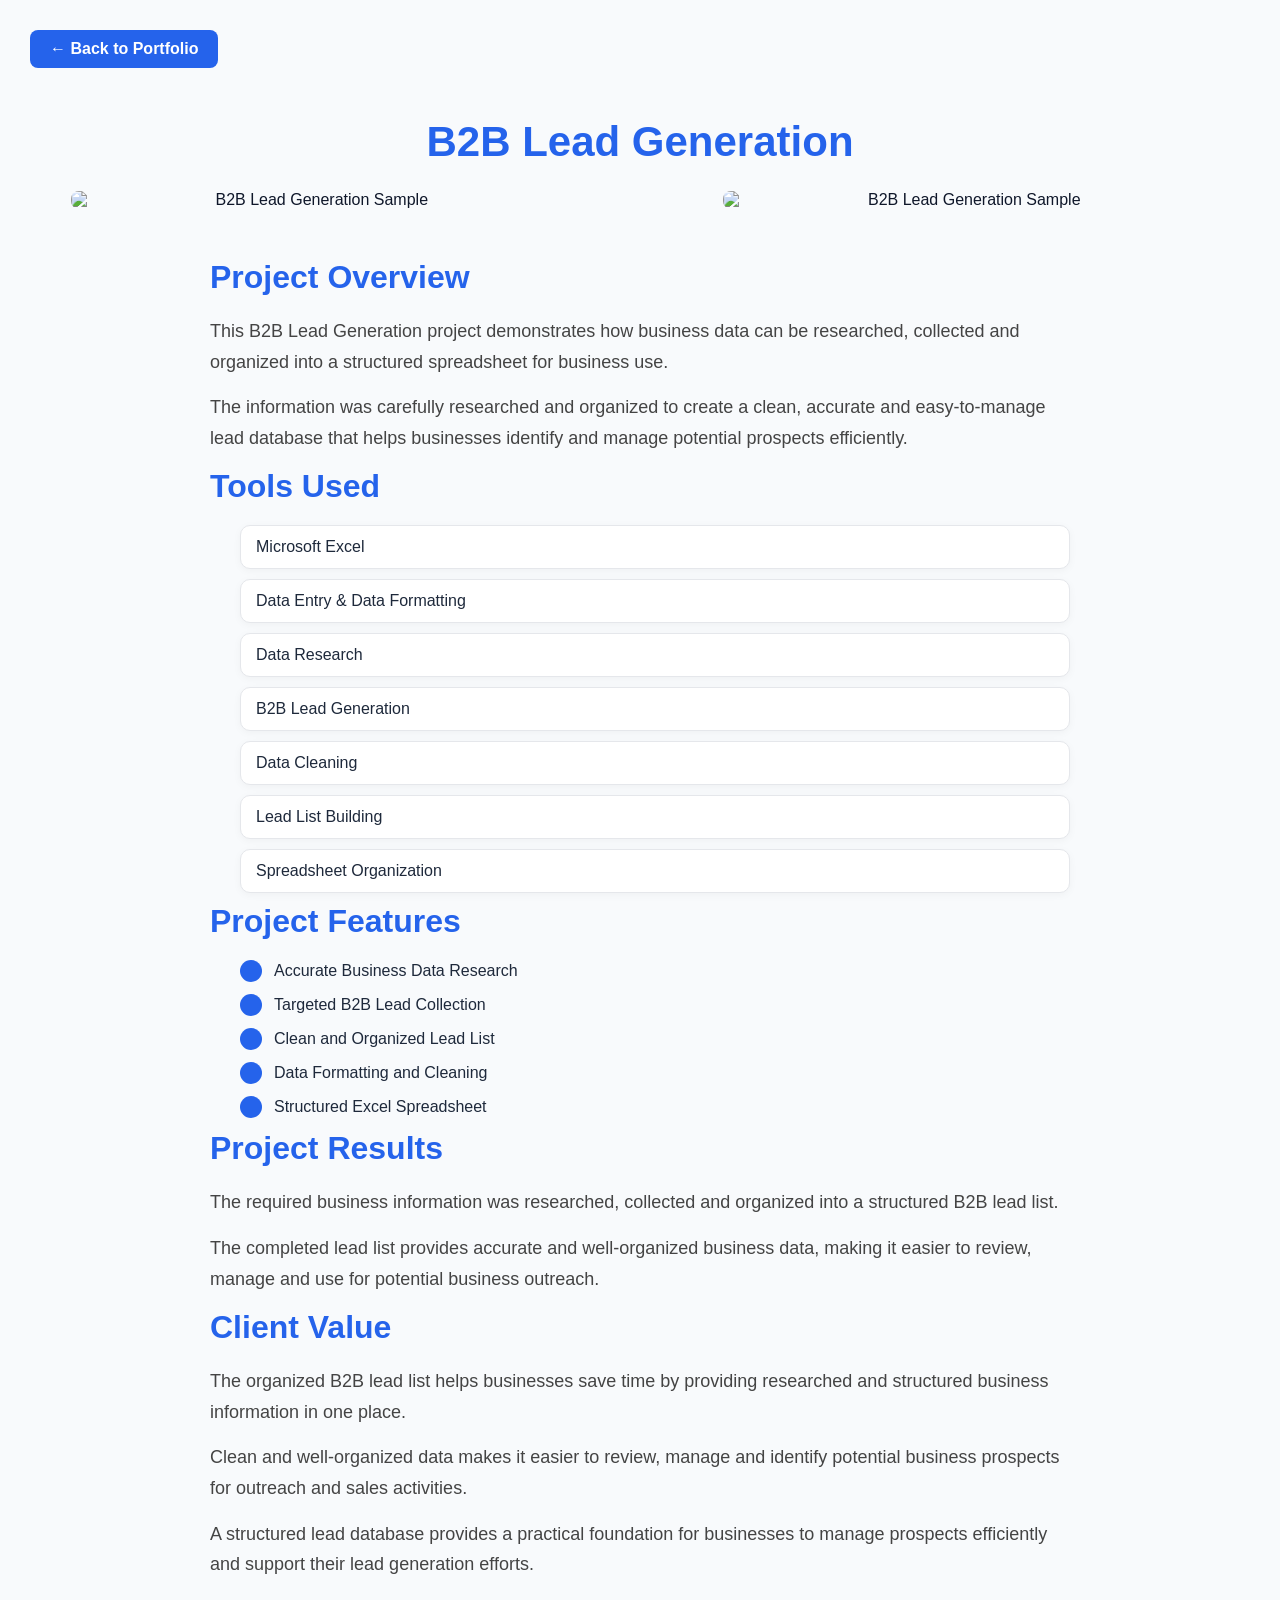
==== project4.html @ 6e6f2760 "Add files via upload" ====
<!DOCTYPE html>
<html lang="en">

<head>
    <meta charset="UTF-8">
    <meta name="viewport" content="width=device-width, initial-scale=1.0">

   <title>B2B Lead Generation Project</title>

    <link rel="stylesheet" href="css/style.css">
</head>

<body>

    <a href="index.html#portfolio" class="back-btn">
    ← Back to Portfolio
</a>

    <h1 class="project-title">
        B2B Lead Generation
    </h1>
    <div class="project-gallery">

    <div class="project-image">
        <img src="assets/images/portfolio/project6.jpg"
             alt="B2B Lead Generation Sample">
    </div>

    <div class="project-image">
        <img src="assets/images/portfolio/project7.png"
             alt="B2B Lead Generation Sample">
    </div>

</div>
<section class="project-content">

    <h2>Project Overview</h2>

<p>
    This B2B Lead Generation project demonstrates how business data
    can be researched, collected and organized into a structured
    spreadsheet for business use.
</p>

<p>
    The information was carefully researched and organized to create
    a clean, accurate and easy-to-manage lead database that helps
    businesses identify and manage potential prospects efficiently.
</p>
    <h2>Tools Used</h2>

<ul class="tools-list">

    <li>Microsoft Excel</li>
    <li>Data Entry & Data Formatting</li>
    <li>Data Research</li>
    <li>B2B Lead Generation</li>
    <li>Data Cleaning</li>
    <li>Lead List Building</li>
    <li>Spreadsheet Organization</li>

</ul>
<h2>Project Features</h2>

<ul class="features-list">

    <li>
        <span class="feature-icon">
            <i class="fa-solid fa-check"></i>
        </span>
        <span>Accurate Business Data Research</span>
    </li>

    <li>
        <span class="feature-icon">
            <i class="fa-solid fa-check"></i>
        </span>
        <span>Targeted B2B Lead Collection</span>
    </li>

    <li>
        <span class="feature-icon">
            <i class="fa-solid fa-check"></i>
        </span>
        <span>Clean and Organized Lead List</span>
    </li>

    <li>
        <span class="feature-icon">
            <i class="fa-solid fa-check"></i>
        </span>
        <span>Data Formatting and Cleaning</span>
    </li>

    <li>
        <span class="feature-icon">
            <i class="fa-solid fa-check"></i>
        </span>
        <span>Structured Excel Spreadsheet</span>
    </li>

</ul>
<h2>Project Results</h2>

<p>
    The required business information was researched, collected and
    organized into a structured B2B lead list.
</p>

<p>
    The completed lead list provides accurate and well-organized
    business data, making it easier to review, manage and use for
    potential business outreach.
</p>
<h2>Client Value</h2>

<p>
    The organized B2B lead list helps businesses save time by
    providing researched and structured business information
    in one place.
</p>

<p>
    Clean and well-organized data makes it easier to review,
    manage and identify potential business prospects for
    outreach and sales activities.
</p>

<p>
    A structured lead database provides a practical foundation
    for businesses to manage prospects efficiently and support
    their lead generation efforts.
</p>

</section>


</body>

</html>
---- css/style.css ----
* {
    margin: 0;
    padding: 0;
    box-sizing: border-box;
}
html{

    scroll-behavior:smooth;

}

body{

    font-family:Arial, sans-serif;

    background:#F8FAFC;

    color:#0F172A;
    overflow-x:hidden;

}


nav{
    position: sticky;
    top: 0;
    background: white;

    display: flex;
    justify-content: space-between;
    align-items: center;

    padding: 20px 80px;

    box-shadow: 0 5px 20px rgba(0,0,0,.08);
    z-index: 1000;
}
.menu-toggle{

    display:none;

    font-size:32px;

    cursor:pointer;

    color:#2563EB;

    user-select:none;

}

.logo{

    font-size:48px;

    font-weight:800;

    color:#2563EB;

    letter-spacing:2px;

    cursor:pointer;

    transition:.4s ease;

    user-select:none;

}
.logo:hover{

    transform:translateY(-3px) scale(1.08);

    text-shadow:0 0 10px rgba(37,99,235,.5);

}

nav ul{
    display: flex;
    list-style: none;
}

ul li{
    margin-left: 30px;
}

ul li a {
    color: #0F172A;
    text-decoration: none;
    font-size: 18px;
    font-weight: 600;
    transition: .3s;
}

ul li a:hover{
    color: #2563EB;
}
nav ul li a.active{

    color:#2563EB;

    font-weight:700;

}
ul li a.active{

    color:#2563EB;

    font-weight:700;

}
nav ul li a.active{

    color:#2563EB;

    font-weight:700;

}
.hero{
    display:flex;
    justify-content:space-between;
    align-items:center;
    min-height:80vh;
    padding:0 80px;
    margin-top:10px;
}

.hero h1 {
    font-size: 55px;
    color: #0F172A;
}

.hero h2 {
    color: #2563EB;
    margin-top: 15px;
}

.hero p {
    margin-top: 20px;
    font-size: 18px;
    color: gray;
}

.hero button {
    margin-top: 30px;
    padding: 15px 35px;
    background: #2563EB;
    color: white;
    border: none;
    border-radius: 8px;
    font-size: 18px;
    cursor: pointer;
}

.hero button:hover {
    background: #1E40AF;
}
.hero{
    display:flex;
    justify-content:space-between;
    align-items:center;
    font-size:20px;
line-height:32px;

    min-height:90vh;

    padding:0 80px;
}

.hero-text{

    width:50%;

}

.hero-image{

    width:380px;
    height:380px;
    border-radius:50%;
    overflow:hidden;
    border:5px solid #2563EB;
    transition:.4s ease;
}

.hero-image img{

    width:100%;
    height:100%;
    object-fit:cover;
    transition:transform .4s ease;
}
.hero-image:hover{

    box-shadow:0 0 35px rgba(37,99,235,.6);

}



.buttons{
    margin-top:30px;
    display:flex;
    gap:15px;
}

.btn-primary{

    background:#2563EB;

    color:white;

    border:none;

    padding:18px 38px;

    border-radius:10px;

    font-size:18px;

    cursor:pointer;

    transition:.3s;
    display:inline-block;

text-decoration:none;

text-align:center;
    

}
.btn-primary:hover{

    transform: translateY(-4px);
    background: #1E40AF;

}

.btn-secondary{

    margin-left:15px;

    background:white;

    color:#2563EB;

    border:2px solid #2563EB;

    padding:15px 35px;

    border-radius:8px;

    cursor:pointer;
    display:inline-block;

text-decoration:none;

text-align:center;

}
.btn-secondary:hover{

    transform: translateY(-4px);
    background: #2563EB;
    color: white;
    transition: .3s;

}
.about{

    display:flex;

    justify-content:space-between;

    align-items:center;

    padding:100px 80px;

    background:#F8FAFC;

}

.about-image{

    width:40%;

    text-align:center;

}

.about-image img{

    width:380px;

    border-radius:20px;

    box-shadow:0 15px 40px rgba(0,0,0,.15);

}

.about-text{

    width:50%;

}

.about-text h2{

    font-size:42px;

    color:#0F172A;

    margin-bottom:20px;

}

.about-text p{

    font-size:20px;

    line-height:34px;

    color:#555;

    margin-bottom:20px;

}
.services{

    padding:100px 80px;
    background:#F8FAFC;


}

.section-title{

    text-align:center;

    font-size:42px;

    color:#0F172A;

    margin-bottom:60px;

}
.service-card{
    width:320px;
    background:white;
    padding:35px;
    border-radius:20px;
    box-shadow:0 10px 25px rgba(0,0,0,.08);
    transition:.3s;
    text-align:left;
    cursor:pointer;
}
.services-container{
    display:flex;
    justify-content:center;
    gap:30px;
    flex-wrap:wrap;
}

.service-card{
    width:320px;
    padding:35px;
    background:white;
    border-radius:20px;
    box-shadow:0 10px 25px rgba(0,0,0,.08);
    transition:.3s;
}

.service-card:hover{
    transform:translateY(-10px);
    box-shadow:0 20px 40px rgba(37,99,235,.2);
}

.service-card h3{
    font-size:24px;
    color:#2563EB;
    margin-bottom:15px;
}

.service-card p{
    color:#555;
    line-height:28px;
}
.services-container{
    display:flex;
    justify-content:center;
    gap:30px;
    flex-wrap:wrap;
}

.service-card{
    width:320px;
    background:white;
    padding:35px;
    border-radius:20px;
    box-shadow:0 10px 25px rgba(0,0,0,.08);
    transition:.3s;
}

.service-card:hover{
    transform:translateY(-10px);
    box-shadow:0 20px 40px rgba(37,99,235,.2);
}

.service-card h3{
    font-size:24px;
    color:#2563EB;
    margin-bottom:15px;
}

.service-card p{
    color:#555;
    line-height:28px;
}
.services-container{
    display:flex;
    justify-content:center;
    gap:30px;
    flex-wrap:wrap;
}

.service-card{
    width:320px;
    background:#fff;
    padding:35px;
    border-radius:20px;
    box-shadow:0 10px 25px rgba(0,0,0,.08);
    transition:.3s;
}

.service-card:hover{
    transform:translateY(-10px);
    box-shadow:0 20px 40px rgba(37,99,235,.2);
}

.service-card h3{
    font-size:24px;
    color:#2563EB;
    margin-bottom:15px;
}

.service-card p{
    font-size:17px;
    line-height:28px;
    color:#555;
}
.services-container{

    display:grid;

    grid-template-columns:repeat(3,1fr);

    gap:30px;

    margin-top:50px;

}

.service-card{

    background:#fff;

    padding:35px;

    border-radius:18px;

    box-shadow:0 10px 30px rgba(0,0,0,.08);

    transition:.35s;

}

.service-card:hover{

    transform:translateY(-12px);

    box-shadow:0 20px 45px rgba(37,99,235,.25);

    border:2px solid #2563EB;

}

.service-card h3{

    color:#2563EB;

    font-size:26px;

    margin-bottom:20px;

}

.service-card p{

    color:#555;

    line-height:30px;

    font-size:18px;

}
.service-card h3{

    display:flex;

    align-items:center;

    gap:10px;

}
/* ===========================
   SKILLS SECTION
=========================== */

.skills{

    padding:100px 80px;

    background:#ffffff;

}

.skills-container{

    width:70%;

    margin:auto;

}

.skill{

    margin-bottom:35px;

}

.skill-info{

    display:flex;

    justify-content:space-between;

    margin-bottom:10px;

    font-size:20px;

    font-weight:600;

}

.skill-bar{

    width:100%;

    height:12px;

    background:#E5E7EB;

    border-radius:50px;

    overflow:hidden;

}

.skill-fill{

    height:100%;

    background:#2563EB;

    border-radius:50px;

}

/* Percentage */

.data-entry{

    width:98%;

}

.excel{

    width:95%;

}

.pdf{

    width:95%;

}

.research{

    width:90%;

}
.skill-text{

    margin-top:10px;

    color:#64748B;

    line-height:28px;

    font-size:17px;

}

.skill{

    transition:.35s;

    padding:20px;

    border-radius:15px;

}

.skill:hover{

    background:#F8FAFC;

    transform:translateY(-5px);

}
/* ===========================
   PORTFOLIO SECTION
=========================== */

.portfolio{

    padding:100px 80px;

    background:#F8FAFC;

}

.portfolio-subtitle{

    text-align:center;

    color:#64748B;

    font-size:18px;

    margin-top:-35px;

    margin-bottom:60px;

}

.portfolio-container{

    display:grid;

    grid-template-columns:repeat(auto-fit,minmax(300px,1fr));

    gap:30px;

}

.portfolio-card{

    width:320px;

    background:#fff;

    border-radius:20px;

    overflow:hidden;

    box-shadow:0 10px 30px rgba(0,0,0,.08);

    transition:.35s;

}

.portfolio-card:hover{

    transform:translateY(-10px);

    box-shadow:0 20px 45px rgba(37,99,235,.22);

}

.portfolio-card img{

    width:100%;

    height:220px;

    object-fit:cover;

}

.portfolio-card h3{

    font-size:24px;

    padding:20px 20px 10px;

    color:#0F172A;

}

.portfolio-card p{

    padding:0 20px 25px;

    color:#64748B;

    line-height:28px;

}
.project-btn{

    display:inline-block;

    margin:15px 20px 25px;

    padding:10px 22px;

    background:#2563EB;

    color:white;

    font-weight:600;

    text-decoration:none;

    border-radius:30px;

    transition:.3s;

}

.project-btn:hover{

    background:#1E40AF;

    transform:translateY(-3px);

}
/* ===========================
   CONTACT SECTION
=========================== */

.contact{

    padding:100px 80px;

    background:#F8FAFC;

}

.contact-subtitle{

    text-align:center;

    color:#64748B;

    font-size:18px;

    margin-bottom:60px;

}

.contact-container{

    display:flex;

    justify-content:space-between;

    align-items:flex-start;

    gap:50px;

    margin-top:50px;

}

.contact-info{

    width:40%;

    display:flex;

    flex-direction:column;

    gap:25px;

}

.contact-item{

    background:white;

    padding:30px;

    border-radius:18px;

    box-shadow:0 10px 30px rgba(0,0,0,.08);

    transition:.4s;

    cursor:pointer;

}

.contact-item h3{

    color:#2563EB;

    margin-bottom:10px;

    font-size:28px;

}

.contact-item p{

    color:#475569;

    font-size:20px;

}
.contact-item a{

    color:#475569;

    text-decoration:none;

    transition:.3s;

}

.contact-item a:hover{

    color:#2563EB;

}

.contact-form{

    width:70%;

    margin:auto;

    display:flex;

    flex-direction:column;

    gap:20px;

}

.contact-form input,

.contact-form textarea{

    width:100%;

    padding:18px;

    margin-bottom:20px;

    border:2px solid #E5E7EB;

    border-radius:10px;

    font-size:17px;

    outline:none;

    transition:.3s;

}

.contact-form input:focus,

.contact-form textarea:focus{

    border-color:#2563EB;

    box-shadow:0 0 15px rgba(37,99,235,.20);

}

.contact-form textarea{

    height:180px;

    resize:none;

}

.contact-form button{

    width:220px;

}
.contact-form button:hover{

    transform:translateY(-5px);

    box-shadow:0 10px 25px rgba(37,99,235,.30);

    transition:.3s;

}
.contact-item:hover{

    transform:translateY(-10px);

    box-shadow:0 20px 40px rgba(37,99,235,.20);

}
/* ===========================
   FOOTER
=========================== */

footer{

    background:#0F172A;

    color:white;

    padding:70px 80px 30px;

}

.footer-container{

    display:flex;

    justify-content:space-between;

    gap:50px;

    flex-wrap:wrap;

}

.footer-left{

    width:35%;

}

.footer-left h2{

    color:#2563EB;

    margin-bottom:20px;

    font-size:32px;

}

.footer-left p{

    color:#CBD5E1;

    line-height:30px;

}

.footer-links{

    width:25%;

}

.footer-links h3{

    margin-bottom:20px;

}

.footer-links a{

    display:block;

    color:#CBD5E1;

    text-decoration:none;

    margin-bottom:12px;

    transition:.3s;

}

.footer-links a:hover{

    color:#2563EB;

}

.footer-contact{

    width:25%;

}

.footer-contact h3{

    margin-bottom:20px;

}

.footer-contact p{

    color:#CBD5E1;

    margin-bottom:12px;

}

footer hr{

    margin:40px 0 20px;

    border:none;

    height:1px;

    background:#334155;

}

.copyright{

    text-align:center;

    color:#94A3B8;

    font-size:15px;

}

/*==========================
    SOCIAL ICONS
==========================*/

.social-icons{

    margin-top:25px;

    display:flex;

    gap:15px;

}

.social-icons a{

    width:45px;

    height:45px;

    background:#2563EB;

    color:white;

    text-decoration:none;

    display:flex;

    justify-content:center;

    align-items:center;

    border-radius:50%;

    font-size:22px;

    transition:.3s;

}

.social-icons a:hover{

    background:white;

    color:#2563EB;

    transform:translateY(-5px);

}
/*==========================
        CONTACT
==========================*/

.contact{

    padding:100px 80px;

    text-align:center;

}

.contact-subtitle{

    color:#64748B;

    font-size:18px;

    margin-top:-30px;

    margin-bottom:50px;

}

.contact-form{

    width:70%;

    margin:auto;

    display:flex;

    flex-direction:column;

    gap:20px;

}

.contact-form input,

.contact-form textarea{

    padding:18px;

    border:2px solid #E2E8F0;

    border-radius:10px;

    font-size:18px;

    outline:none;

    transition:.3s;

}

.contact-form input:focus,

.contact-form textarea:focus{

    border-color:#2563EB;

}

.contact-form button{

    width:220px;

    margin:auto;

}
/* =========================
   Responsive Design
========================= */

@media (max-width: 992px){

    nav{

        padding:20px 40px;

    }

    .hero,
    .about,
    .contact-container{

        flex-direction:column;

        text-align:center;

    }

    .hero-text,
    .hero-image,
    .about-text,
    .about-image,
    .contact-info,
    .contact-form{

        width:100%;

    }

    .hero-image{

        margin-top:40px;

    }

    .about-image{

        margin-bottom:40px;

    }

    .services-container,
    .portfolio-container{

        grid-template-columns:repeat(2,1fr);

    }

}
@media (max-width:768px){

    nav{
        

    padding:20px;

    position:relative;

}
.menu-toggle{

    display:block;

    position:absolute;

    right:25px;

    top:20px;

}

nav ul{

    display:none;

    flex-direction:column;

    width:100%;

    margin-top:20px;

    text-align:center;

}

nav ul.active{

    display:flex;

}

    nav ul{

        flex-wrap:wrap;

        justify-content:center;

        gap:20px;

    }

    .hero{

        padding:100px 25px;

    }

    .about,
    .services,
    .portfolio,
    .contact,
    footer{

        padding:80px 25px;

    }

    .services-container,
    .portfolio-container{

        grid-template-columns:1fr;

    }

    .hero h1{

        font-size:42px;

    }

}
.theme-toggle{

    width:45px;

    height:45px;

    display:flex;

    justify-content:center;

    align-items:center;

    background:#2563EB;

    color:white;

    font-size:22px;

    border-radius:50%;

    cursor:pointer;

    transition:.3s;

    margin-left:auto;

    margin-right:20px;

}

.theme-toggle:hover{

    transform:rotate(20deg) scale(1.1);

    background:#1E40AF;

}
.dark-mode{

    background:#0F172A;

    color:white;

}
.dark-mode nav{

    background:#1E293B;

}
.dark-mode .service-card,

.dark-mode .portfolio-card,

.dark-mode .contact-item{

    background:#1E293B;

    color:white;

}
.dark-mode .about,

.dark-mode .services,

.dark-mode .portfolio,

.dark-mode .skills,

.dark-mode .contact,

.dark-mode footer{

    background:#0F172A;

}
.dark-mode h1,
.dark-mode h2,
.dark-mode h3,
.dark-mode p,
.dark-mode span{

    color:white;

}
.dark-mode .skill{

    background:#1E293B;

}

.dark-mode .skill:hover{

    background:#2563EB;

}

.dark-mode .skill:hover h3,
.dark-mode .skill:hover p,
.dark-mode .skill:hover span{

    color:white;

}
.dark-mode nav ul li a{

    color:#F8FAFC;

}
.dark-mode nav ul li a:hover{

    color:#3B82F6;

}
.dark-mode nav ul li a.active{

    color:#60A5FA;

}
/* Portfolio Card */

.portfolio-card {
    overflow: hidden;
    border: 2px solid #E2E8F0;
    border-radius: 16px;
    box-shadow: 0 8px 25px rgba(15, 23, 42, 0.08);
    transition: .4s ease;
}
.portfolio-card:hover {
    border-color: #2563EB;
    box-shadow: 0 14px 35px rgba(37, 99, 235, 0.15);
    transform: translateY(-6px);
}

.portfolio-card:hover{

    transform:translateY(-10px);

    box-shadow:0 15px 35px rgba(37,99,235,.20);

}
.portfolio-card img{

    width:100%;

    display:block;

    transition:.4s ease;

}

.portfolio-card:hover img{

    transform:scale(1.08);

}
.hero-image{

    overflow: hidden;

    border-radius: 50%;

}

.hero-image img{

    transition: transform .5s ease;

    cursor: pointer;

}

.hero-image:hover img{

    transform:scale(1.02);

}
.about-image{

    overflow: hidden;

    border-radius: 20px;

}

.about-image img{

    transition: transform .5s ease;

    cursor: pointer;

}

.about-image:hover img{

    transform: scale(1.08);

}
.back-btn{
    display:inline-block;
    margin:30px;
    padding:10px 20px;
    background:#2563EB;
    color:#fff;
    text-decoration:none;
    border-radius:8px;
    font-weight:600;
    transition:.3s;
}

.back-btn:hover{
    background:#1E40AF;
}
.project-title{
    text-align:center;
    font-size:42px;
    color:#2563EB;
    margin-top:20px;
    margin-bottom:20px;
}
.project-content{
    max-width:900px;
    margin:50px auto;
    padding:0 20px;
}

.project-content h2{
    font-size:32px;
    color:#2563EB;
    margin-bottom:20px;
}

.project-content p{
    font-size:18px;
    line-height:1.8;
    color:#555;
    margin-bottom:20px;
}
.tools-list {
    list-style: none;
    padding: 0;
    margin-top: 20px;
}

.tools-list li {
    display: flex;
    align-items: center;
    gap: 12px;

    padding: 12px 15px;
    margin-bottom: 10px;

    border: 1px solid #e5e7eb;
    border-radius: 10px;
    background: #ffffff;

    font-size: 16px;
    color: #1e293b;

    box-shadow: 0 2px 8px rgba(0, 0, 0, 0.04);

    transition: 0.3s ease;
}

.tool-icon {
    width: 32px;
    height: 32px;

    display: flex;
    align-items: center;
    justify-content: center;

    background: #15803d;
    color: white;

    border-radius: 6px;

    flex-shrink: 0;
}

.tool-icon i {
    font-size: 17px;
}

.tools-list li:hover {
    transform: translateX(5px);
    box-shadow: 0 4px 12px rgba(0, 0, 0, 0.08);
}

.features-list {
    margin-top: 10px;
    padding-left: 30px;
    
}

.features-list li {
    margin-bottom: 10px;
    font-size: 18px;
    color: #444;
}
.project-content p {
    line-height: 1.7;
    margin-bottom: 15px;
    max-width: 850px;
    color: #444;
}
.features-list {
    list-style: none;
    padding: 0;
    margin-top: 20px;
}

.features-list li {
    display: flex;
    align-items: center;
    gap: 12px;

    margin-bottom: 12px;

    font-size: 16px;
    color: #1e293b;
}

.feature-icon {
    width: 22px;
    height: 22px;

    display: flex;
    align-items: center;
    justify-content: center;

    background: #2563EB;
    color: white;

    border-radius: 50%;

    flex-shrink: 0;
}

.feature-icon i {
    font-size: 12px;
}
.project-gallery {
    display: grid;
    grid-template-columns: repeat(2, 1fr);
    gap: 25px;
    margin-top: 25px;
}

.project-gallery .project-image {
    margin: 0;
}

.project-gallery img {
    width: 85%;
    height: auto;
    object-fit: contain;
    border-radius: 12px;
    display: block;
}
.project-bottom {
    display: grid;
    grid-template-columns: 1fr 1fr;
    gap: 50px;
    margin-top: 50px;
}

.project-bottom > div {
    border-top: 2px solid #e5e7eb;
    padding-top: 25px;
}
@media (max-width: 768px) {

    .project-bottom {
        grid-template-columns: 1fr;
        gap: 30px;
    }

    .project-gallery {
        grid-template-columns: 1fr;
    }

}
/* Mobile Skills Fix */
@media (max-width: 768px) {

    .skills {
        padding: 70px 20px;
    }

    .skills-container {
        width: 100%;
        max-width: 500px;
        margin: auto;
    }

    .skill {
        margin-bottom: 30px;
    }

    .skill-info {
        font-size: 17px;
        margin-bottom: 8px;
    }

    .skill-bar {
        height: 10px;
    }

}
/* Mobile Hero Fix */
@media (max-width: 768px) {

    .hero {
        min-height: auto;
        padding: 40px 20px 60px;
        margin-top: 0;
        flex-direction: column;
        justify-content: center;
        text-align: center;
        gap: 40px;
    }

    .hero-text {
        width: 100%;
    }

    .hero h1 {
        font-size: 38px;
    }

    .hero h2 {
        font-size: 24px;
        margin-top: 10px;
    }

    .hero p {
        font-size: 16px;
        line-height: 25px;
        margin-top: 15px;
    }

    .hero button {
        margin-top: 20px;
        padding: 12px 25px;
        font-size: 16px;
    }

    .hero-image {
        width: 230px;
        height: 230px;
        border-width: 4px;
    }

}
/* Make Ahmed blue in dark mode */
.dark-mode .logo span {
    color: #2563EB;
}
.project-image {
    width: 100%;
    margin: 25px auto;
    text-align: center;
}

.project-image {
    width: 100%;
    text-align: center;
    margin: 25px auto;
}

.project-image img {
    width: 100%;
    max-width: 1000px;
    height: auto;
    display: inline-block;
    object-fit: contain;
    border-radius: 10px;
}

    .project-image {
        width: 100%;
        padding: 0 10px;
        box-sizing: border-box;
    }

    .project-image img {
        width: 80%;
        height: auto;
        max-width: 100%;
        object-fit: contain;
        border-radius: 8px;
    }

@media (max-width: 768px)
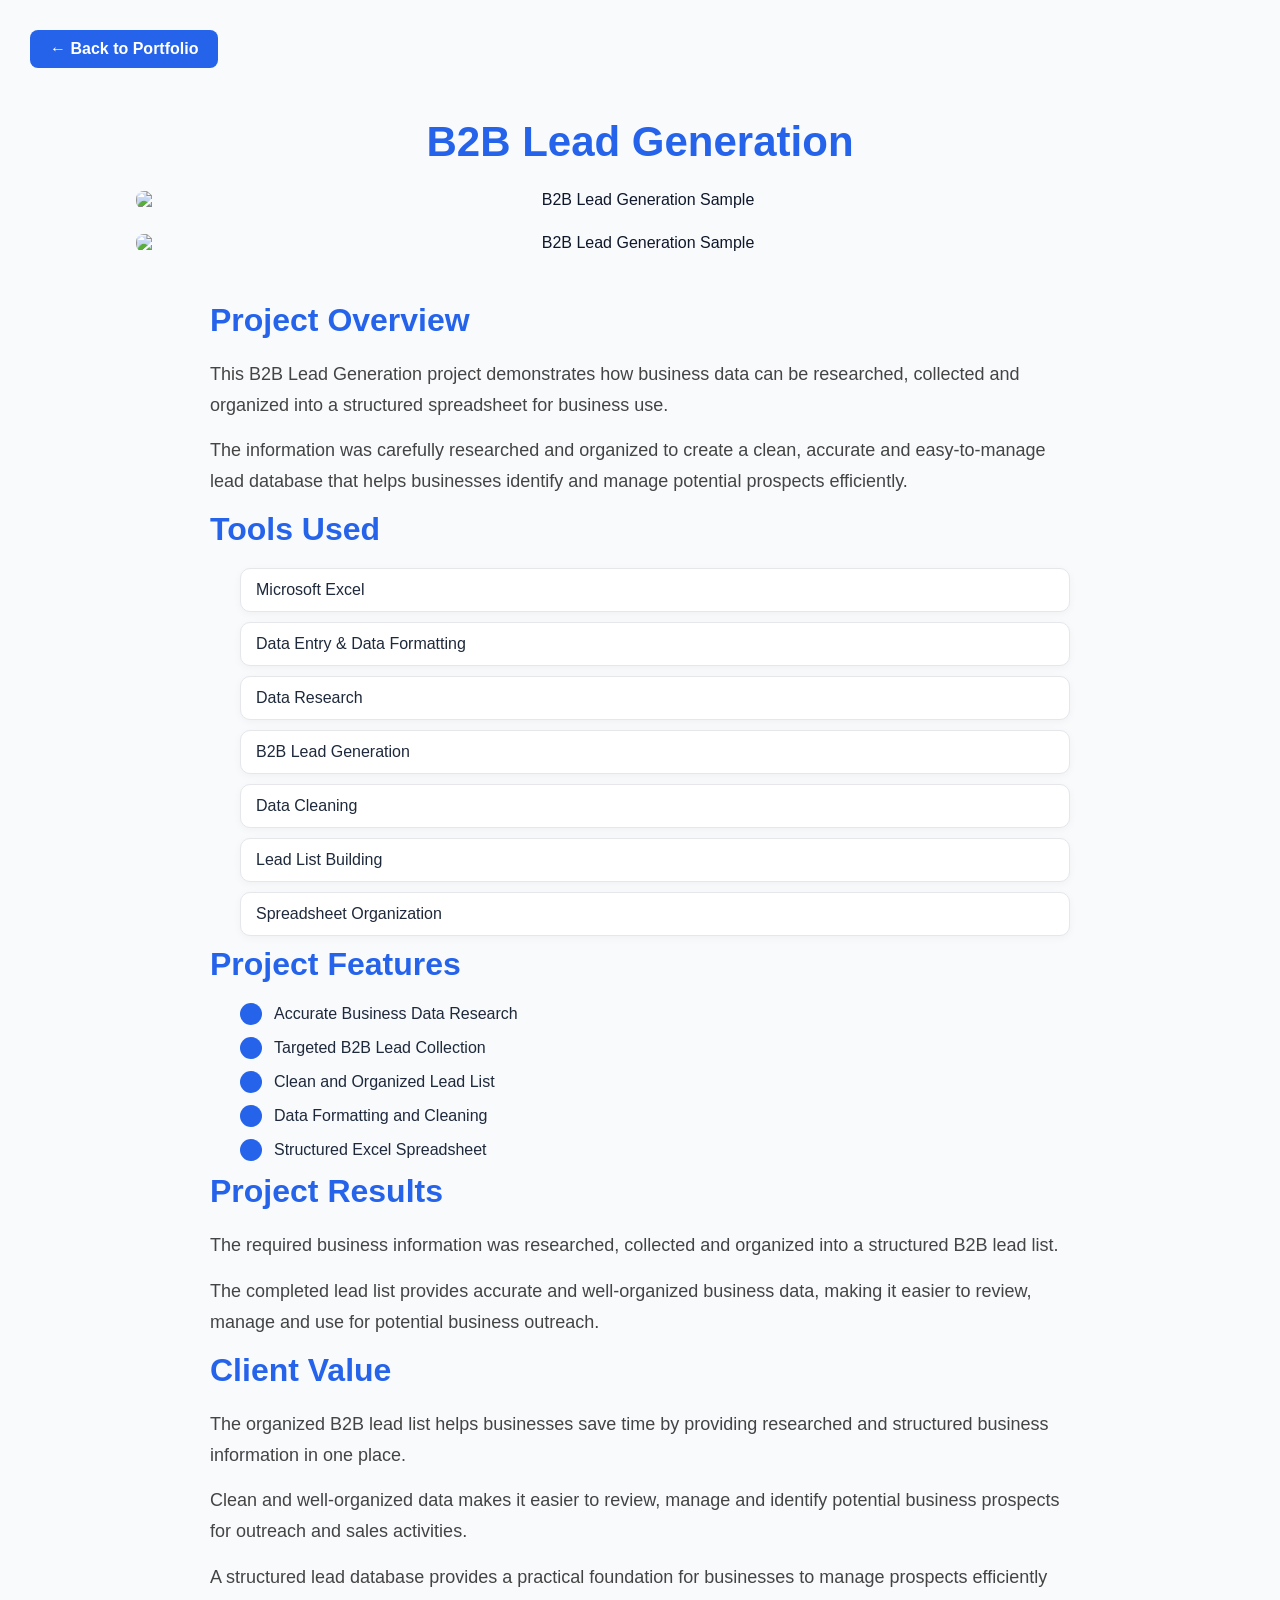
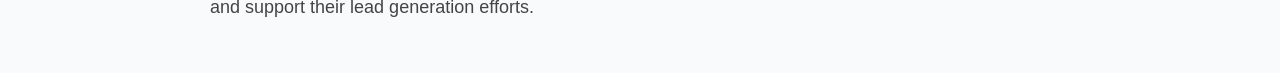
==== commit ab8f1d29: "Update project4.html" ====
--- a/project4.html
+++ b/project4.html
@@ -137,4 +137,4 @@
 
 </body>
 
-</html>+</html>
--- a/css/style.css
+++ b/css/style.css
@@ -832,7 +832,7 @@
 }
 .contact-item a{
 
-    color:#475569;
+    color:#2563EB;
 
     text-decoration:none;
 
@@ -1643,7 +1643,7 @@
 }
 .project-gallery {
     display: grid;
-    grid-template-columns: repeat(2, 1fr);
+    grid-template-columns: 1fr;
     gap: 25px;
     margin-top: 25px;
 }
